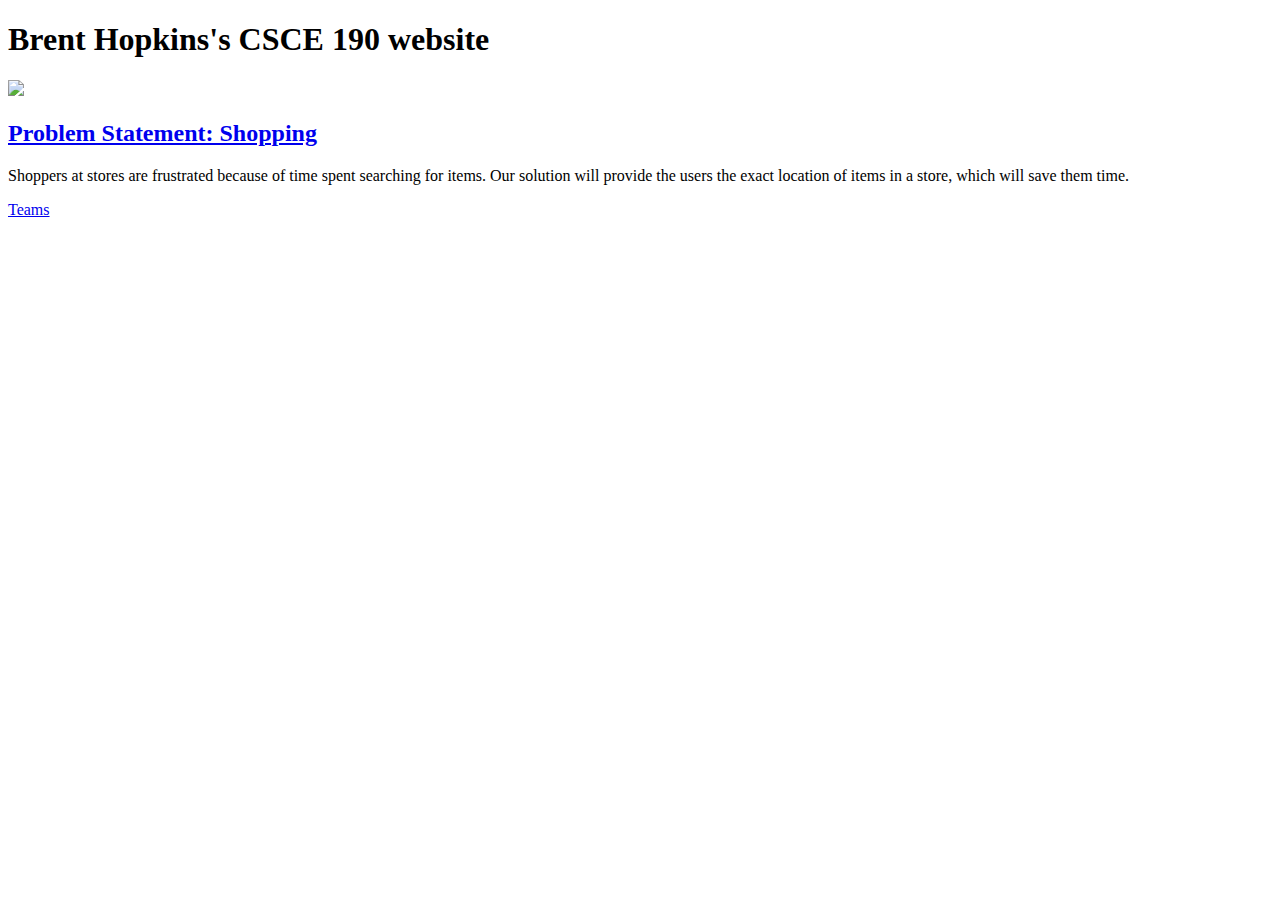
==== index.html @ b3923512 "Update index.html" ====
<!DOCTYPE html>
<html>
    <head>
        <title>
            Brent Hopkins 
        </title>
    </head>
    <body>
        <h1>Brent Hopkins's CSCE 190 website </h1>

        <section class = "assignment">
            <a href = "Files/CSCE190_Problem_Statement.pdf"><img src = "Images/Problem_Statement.PNG"></a>
            <section class = "assignment-details">
                <a href = "Files/CSCE190_Problem_Statement.pdf"><h2>Problem Statement: Shopping</h2></a>
                <p>
                    Shoppers at stores are frustrated because of time spent searching for items. Our solution will 
                    provide the users the exact location of items in a store, which will save them time.  
                </p>
                <a href="https://docs.google.com/spreadsheets/d/1dlmD2AGsU2QKK2Fu9AB7Hv_I6vjcn0D4-PguEnmNmrg/edit#gid=0">Teams</a>
            </section>
        </section>
    </body>
</html>
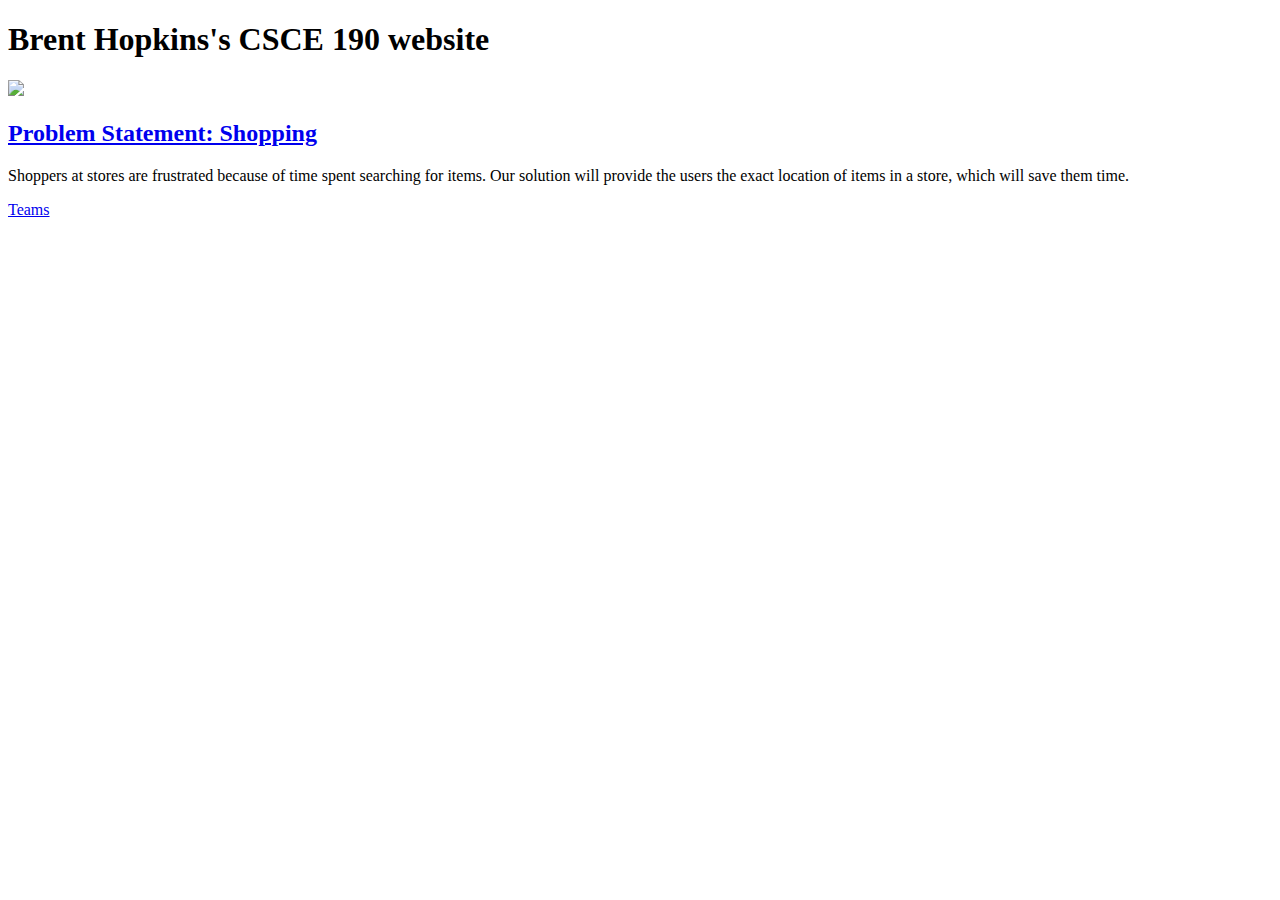
==== commit 0424e8b7: "added teams link" ====
--- a/index.html
+++ b/index.html
@@ -9,15 +9,15 @@
         <h1>Brent Hopkins's CSCE 190 website </h1>
 
         <section class = "assignment">
-            <a href = "Files/CSCE190_Problem_Statement.pdf"><img src = "Images/Problem_Statement.PNG"></a>
+            <a href = "Files/CSCE190_Problem_Statement.pdf"><img src = "images/Problem_Statement.PNG"></a>
             <section class = "assignment-details">
                 <a href = "Files/CSCE190_Problem_Statement.pdf"><h2>Problem Statement: Shopping</h2></a>
                 <p>
                     Shoppers at stores are frustrated because of time spent searching for items. Our solution will 
                     provide the users the exact location of items in a store, which will save them time.  
                 </p>
-                <a href="https://docs.google.com/spreadsheets/d/1dlmD2AGsU2QKK2Fu9AB7Hv_I6vjcn0D4-PguEnmNmrg/edit#gid=0">Teams</a>
+                <a href="https://dropbox.cse.sc.edu/mod/url/view.php?id=1239">Teams</a>
             </section>
         </section>
     </body>
-</html>
+</html>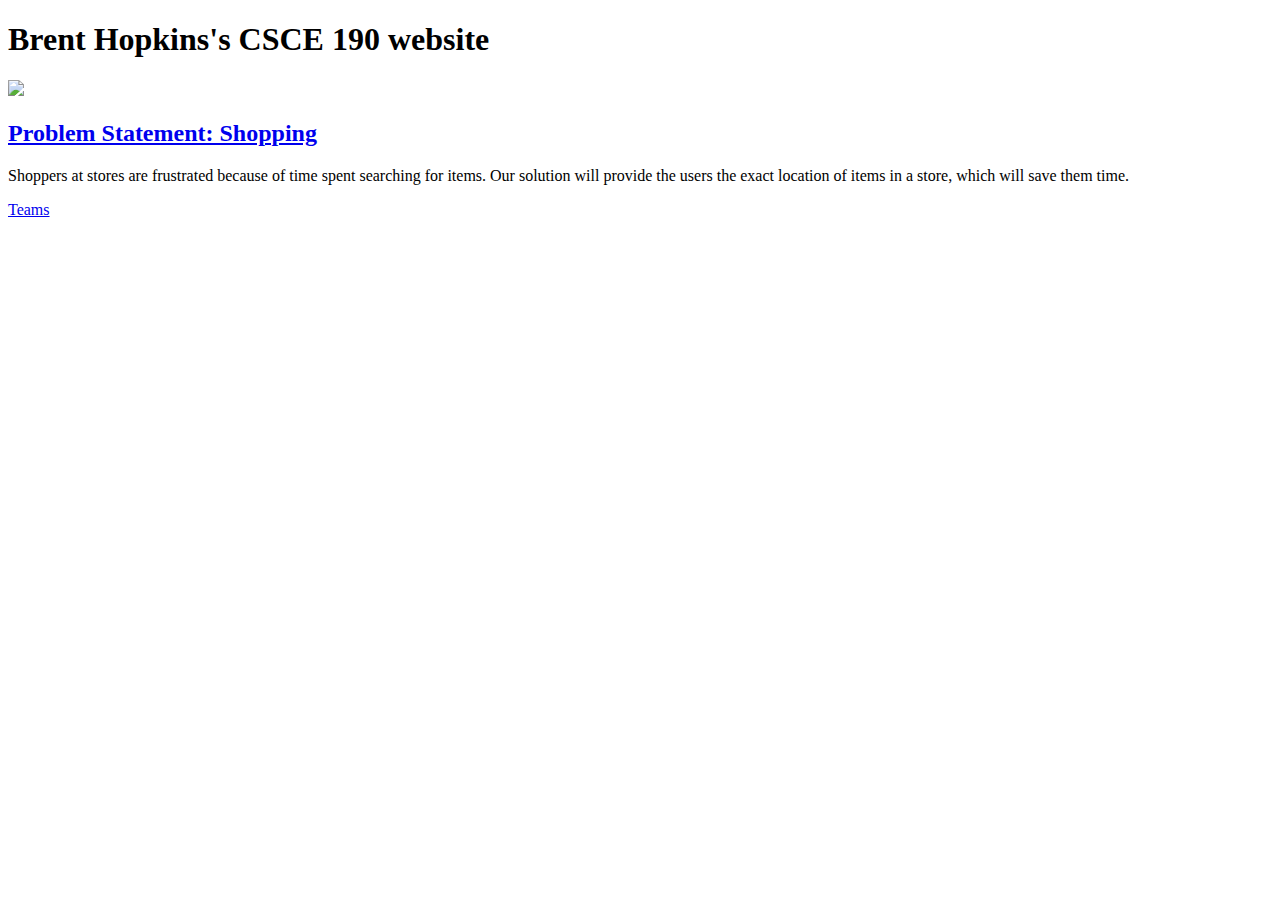
==== commit 9b3b505c: "Merge branch 'main' of https://github.com/BrentpHopkins/BrentpHopkins.github.io" ====
--- a/index.html
+++ b/index.html
@@ -9,7 +9,7 @@
         <h1>Brent Hopkins's CSCE 190 website </h1>
 
         <section class = "assignment">
-            <a href = "Files/CSCE190_Problem_Statement.pdf"><img src = "images/Problem_Statement.PNG"></a>
+            <a href = "Files/CSCE190_Problem_Statement.pdf"><img src = "Images/Problem_Statement.PNG"></a>
             <section class = "assignment-details">
                 <a href = "Files/CSCE190_Problem_Statement.pdf"><h2>Problem Statement: Shopping</h2></a>
                 <p>
@@ -20,4 +20,4 @@
             </section>
         </section>
     </body>
-</html>+</html>
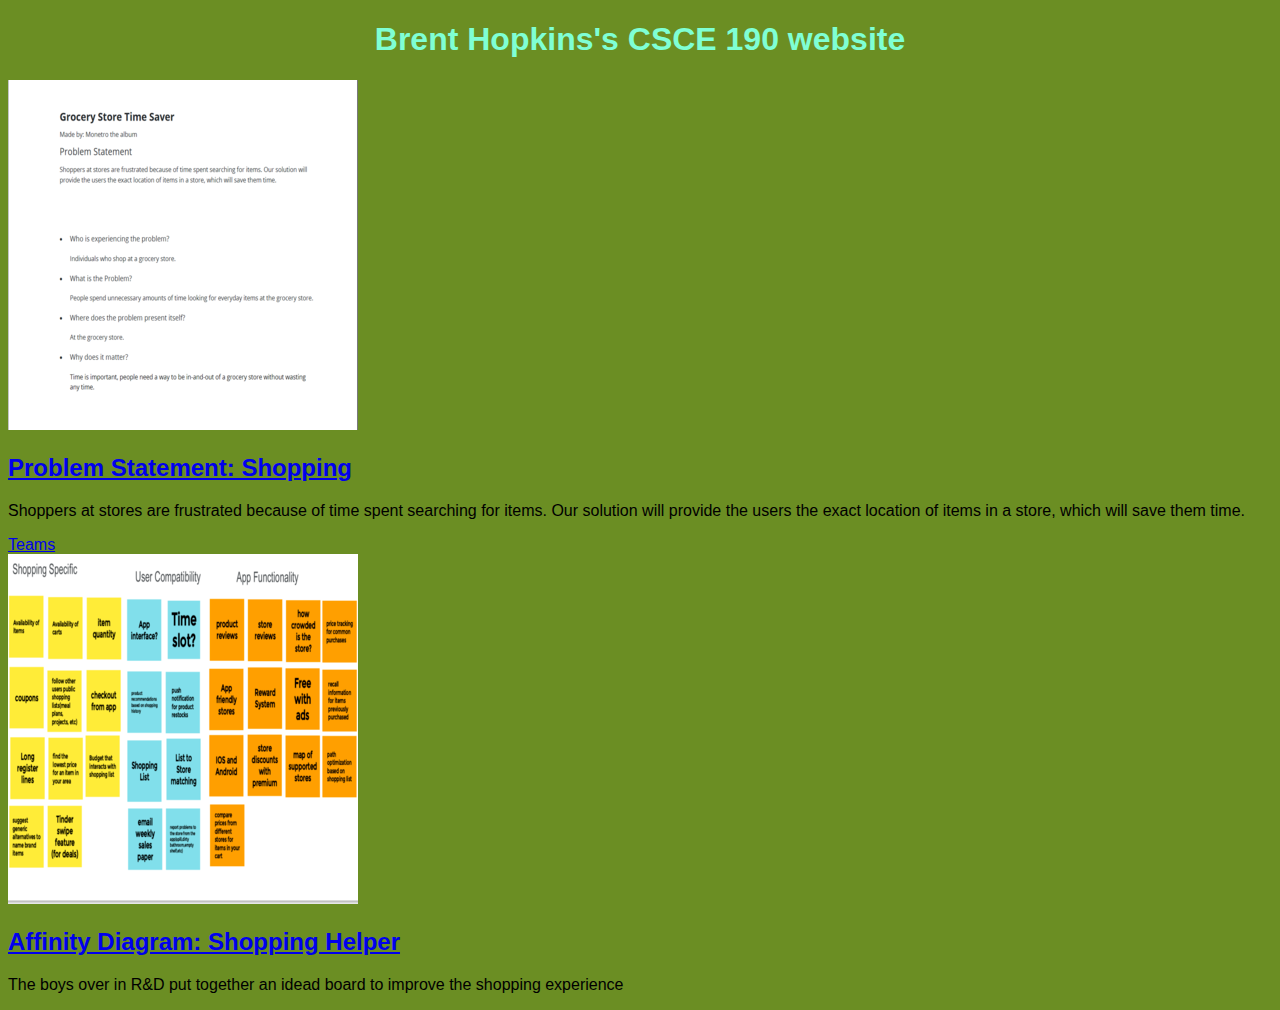
==== commit 06043c09: "added affinity diagram and styles sheet" ====
--- a/index.html
+++ b/index.html
@@ -1,13 +1,12 @@
 <!DOCTYPE html>
 <html>
     <head>
-        <title>
-            Brent Hopkins 
-        </title>
+        <title>Brent Hopkins </title>
+        <link rel = "stylesheet" href = "styles.css">
     </head>
     <body>
         <h1>Brent Hopkins's CSCE 190 website </h1>
-
+        <!--problem statement assignment-->
         <section class = "assignment">
             <a href = "Files/CSCE190_Problem_Statement.pdf"><img src = "Images/Problem_Statement.PNG"></a>
             <section class = "assignment-details">
@@ -16,8 +15,17 @@
                     Shoppers at stores are frustrated because of time spent searching for items. Our solution will 
                     provide the users the exact location of items in a store, which will save them time.  
                 </p>
-                <a href="https://dropbox.cse.sc.edu/mod/url/view.php?id=1239">Teams</a>
+                <a href="https://docs.google.com/spreadsheets/d/1dlmD2AGsU2QKK2Fu9AB7Hv_I6vjcn0D4-PguEnmNmrg/edit#gid=0">Teams</a>
             </section>
         </section>
+    <!--affinity diagram assignment-->
+        <section class = "assignment">
+            <a href = "Files/affinitydiagram.pdf"><img src = "Images/affinitydiagram.PNG"></a>
+            <section class = "assignment-details">
+                <a href = "Files/affinitydiagram.pdf"><h2>Affinity Diagram: Shopping Helper</h2></a>
+                <p>
+                     The boys over in R&D put together an idead board to improve the shopping experience  
+                </p>
+            </section>
     </body>
 </html>
--- a/styles.css
+++ b/styles.css
@@ -0,0 +1,9 @@
+body{
+    background:olivedrab;
+    font-family:Arial, Helvetica, sans-serif;
+}
+
+h1{
+    color:aquamarine;
+    text-align: center;
+}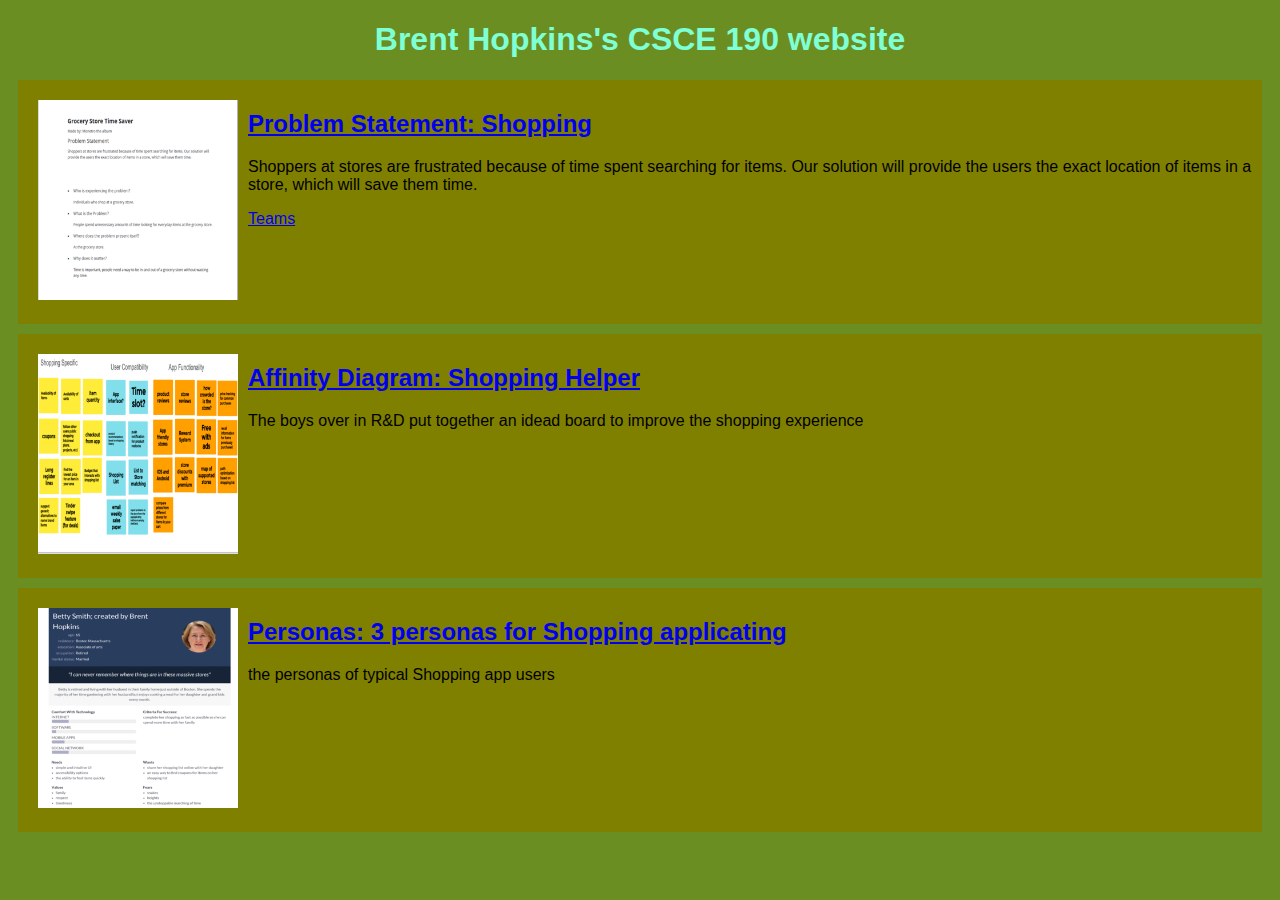
==== commit 611d92d4: "added personas" ====
--- a/index.html
+++ b/index.html
@@ -27,5 +27,17 @@
                      The boys over in R&D put together an idead board to improve the shopping experience  
                 </p>
             </section>
+        </section>
+        <section class = "assignment">
+            <a href = "Files/Personas.pdf"><img src = "Images/personna.png"></a>
+            <section class = "assignment-details">
+                <a href = "Files/Personas.pdf"><h2>Personas: 3 personas for Shopping applicating </h2></a>
+                <p>
+                       the personas of typical Shopping app users
+                </p>
+            </section>
+        </section>  
+           
+
     </body>
 </html>
--- a/styles.css
+++ b/styles.css
@@ -1,9 +1,20 @@
 body{
     background:olivedrab;
     font-family:Arial, Helvetica, sans-serif;
+}
+.assignment{
+   display: flex;
+   padding: 10px; 
+   background: olive;
+   margin: 10px;
+}
+.assignment img{
+    width: 200px;
+    padding: 10px;
 }
 
 h1{
     color:aquamarine;
     text-align: center;
-}+}
+
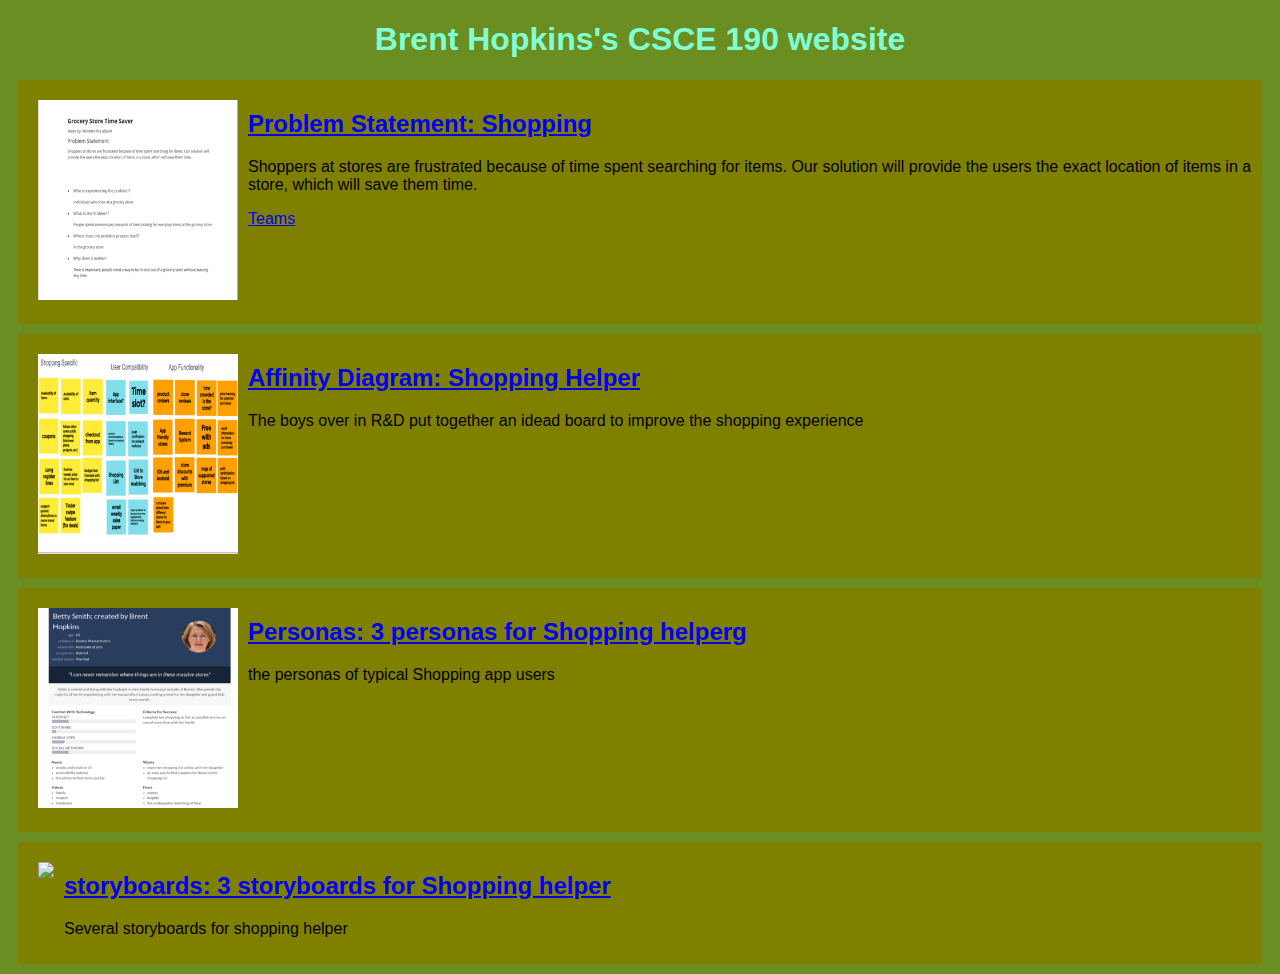
==== commit 4bb0a3e3: "typo fix" ====
--- a/index.html
+++ b/index.html
@@ -31,12 +31,21 @@
         <section class = "assignment">
             <a href = "Files/Personas.pdf"><img src = "Images/personna.png"></a>
             <section class = "assignment-details">
-                <a href = "Files/Personas.pdf"><h2>Personas: 3 personas for Shopping applicating </h2></a>
+                <a href = "Files/Personas.pdf"><h2>Personas: 3 personas for Shopping helperg </h2></a>
                 <p>
                        the personas of typical Shopping app users
                 </p>
             </section>
-        </section>  
+        </section>
+        <section class = "assignment">
+            <a href = "Files/storyboards.pdf"><img src = "Images/storyboard.png"></a>
+            <section class = "assignment-details">
+                <a href = "Files/storyboards.pdf"><h2>storyboards: 3 storyboards for Shopping helper </h2></a>
+                <p>
+                       Several storyboards for shopping helper
+                </p>
+            </section>
+        </section>   
            
 
     </body>
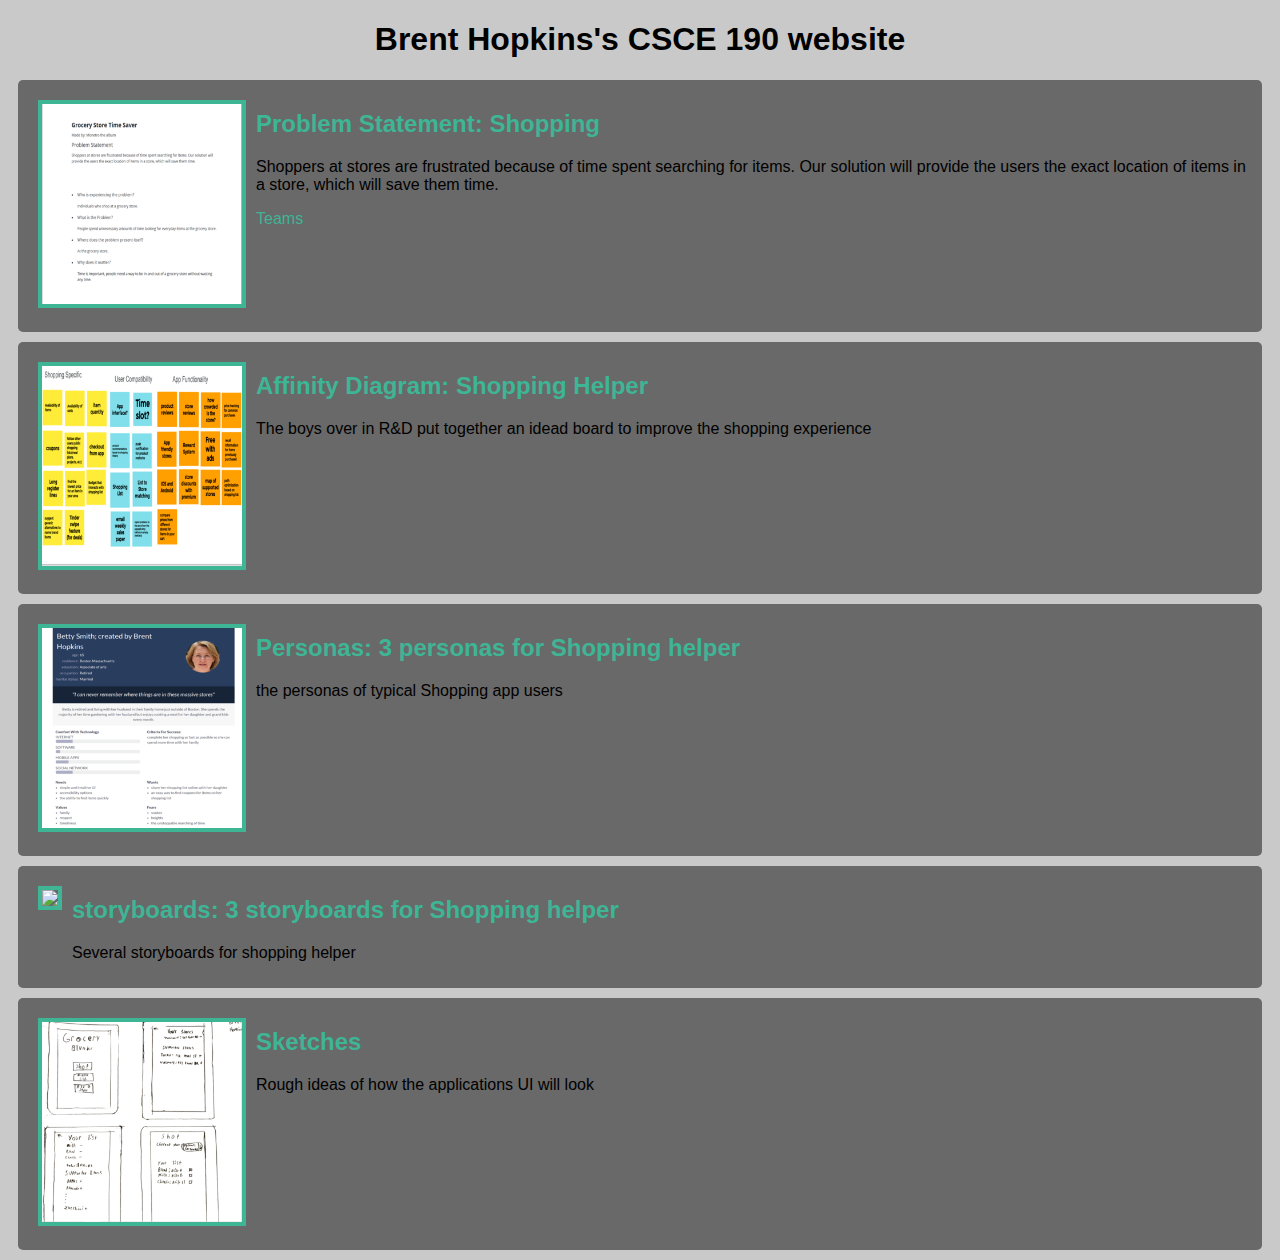
==== commit a2fa2a24: "added sketches" ====
--- a/index.html
+++ b/index.html
@@ -31,7 +31,7 @@
         <section class = "assignment">
             <a href = "Files/Personas.pdf"><img src = "Images/personna.png"></a>
             <section class = "assignment-details">
-                <a href = "Files/Personas.pdf"><h2>Personas: 3 personas for Shopping helperg </h2></a>
+                <a href = "Files/Personas.pdf"><h2>Personas: 3 personas for Shopping helper </h2></a>
                 <p>
                        the personas of typical Shopping app users
                 </p>
@@ -46,7 +46,15 @@
                 </p>
             </section>
         </section>   
-           
+        <section class = "assignment">
+            <a href = "Files/sketches.pdf"><img src = "Images/sketch.png"></a>
+            <section class = "assignment-details">
+                <a href = "Files/sketches.pdf"><h2>Sketches</h2></a>
+                <p>
+                     Rough ideas of how the applications UI will look  
+                </p>
+            </section>
+        </section>
 
     </body>
 </html>
--- a/styles.css
+++ b/styles.css
@@ -1,20 +1,34 @@
 body{
-    background:olivedrab;
+    background: #c9c9c9;
     font-family:Arial, Helvetica, sans-serif;
 }
 .assignment{
    display: flex;
    padding: 10px; 
-   background: olive;
+   background: #696969;
    margin: 10px;
+   border-radius: 5px;
 }
 .assignment img{
     width: 200px;
-    padding: 10px;
+    margin: 10px;
+    border: 4px solid #3eb595;
+}
+.assignment img:hover{
+    border: 4px solid aqua;
 }
 
 h1{
-    color:aquamarine;
+    color:black;
     text-align: center;
 }
 
+a{
+    text-decoration: none;
+    color: #3eb595;
+}
+
+a:hover{
+    color: aqua;
+}
+
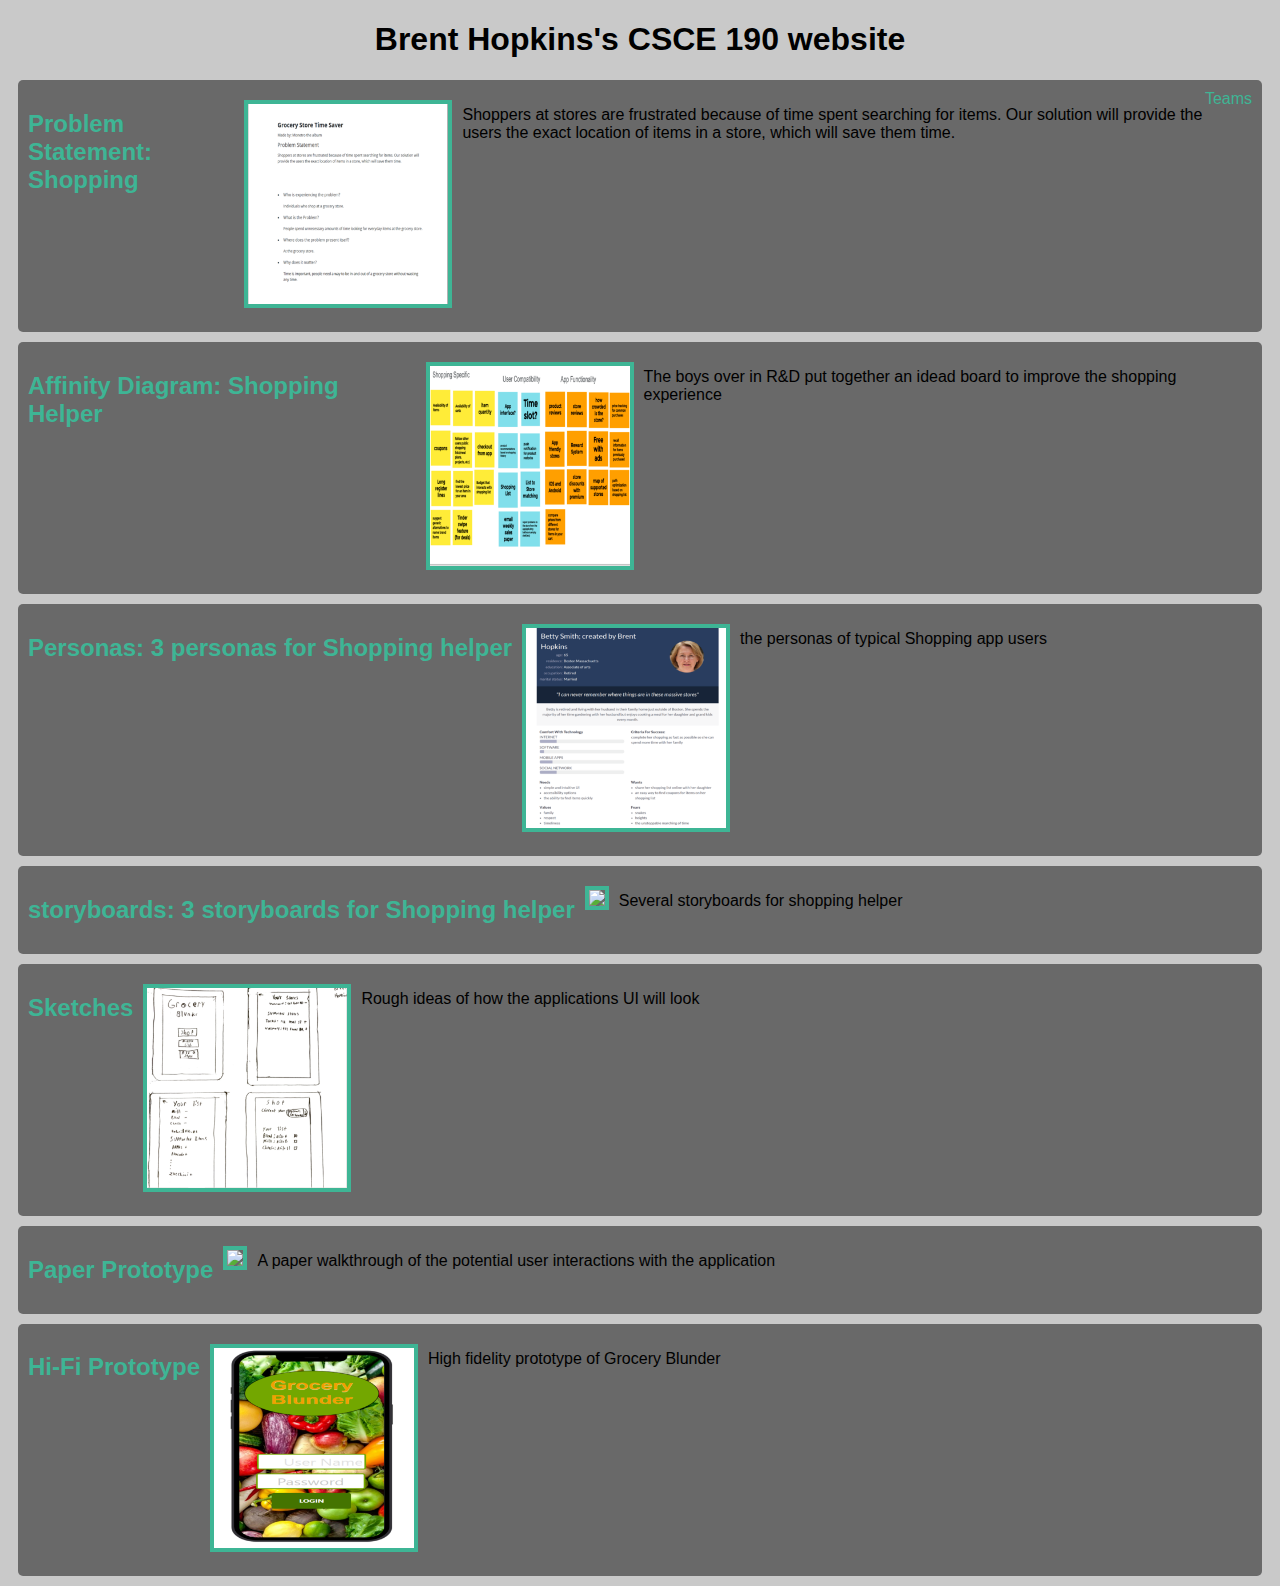
==== commit cdd2ab62: "added hi-fi prototype" ====
--- a/index.html
+++ b/index.html
@@ -7,54 +7,64 @@
     <body>
         <h1>Brent Hopkins's CSCE 190 website </h1>
         <!--problem statement assignment-->
-        <section class = "assignment">
-            <a href = "Files/CSCE190_Problem_Statement.pdf"><img src = "Images/Problem_Statement.PNG"></a>
-            <section class = "assignment-details">
+        <div class="assignments">
+            <section class = "assignment">
                 <a href = "Files/CSCE190_Problem_Statement.pdf"><h2>Problem Statement: Shopping</h2></a>
+                <a href = "Files/CSCE190_Problem_Statement.pdf"><img src = "Images/Problem_Statement.PNG"></a>
                 <p>
                     Shoppers at stores are frustrated because of time spent searching for items. Our solution will 
                     provide the users the exact location of items in a store, which will save them time.  
                 </p>
                 <a href="https://docs.google.com/spreadsheets/d/1dlmD2AGsU2QKK2Fu9AB7Hv_I6vjcn0D4-PguEnmNmrg/edit#gid=0">Teams</a>
             </section>
-        </section>
-    <!--affinity diagram assignment-->
-        <section class = "assignment">
-            <a href = "Files/affinitydiagram.pdf"><img src = "Images/affinitydiagram.PNG"></a>
-            <section class = "assignment-details">
+            <!--affinity diagram assignment-->
+            <section class = "assignment">
                 <a href = "Files/affinitydiagram.pdf"><h2>Affinity Diagram: Shopping Helper</h2></a>
+                <a href = "Files/affinitydiagram.pdf"><img src = "Images/affinitydiagram.PNG"></a>
                 <p>
-                     The boys over in R&D put together an idead board to improve the shopping experience  
+                    The boys over in R&D put together an idead board to improve the shopping experience  
+                </p>  
+            </section>
+            <!--personas assignment-->
+            <section class = "assignment">
+                <a href = "Files/Personas.pdf"><h2>Personas: 3 personas for Shopping helper </h2></a>
+                <a href = "Files/Personas.pdf"><img src = "Images/personna.png"></a>
+                <p>
+                    the personas of typical Shopping app users
                 </p>
             </section>
-        </section>
-        <section class = "assignment">
-            <a href = "Files/Personas.pdf"><img src = "Images/personna.png"></a>
-            <section class = "assignment-details">
-                <a href = "Files/Personas.pdf"><h2>Personas: 3 personas for Shopping helper </h2></a>
+             <!--storyboard assignment-->
+            <section class = "assignment">
+                <a href = "Files/storyboards.pdf"><h2>storyboards: 3 storyboards for Shopping helper </h2></a>
+                <a href = "Files/storyboards.pdf"><img src = "Images/storyboard.png"></a>
                 <p>
-                       the personas of typical Shopping app users
+                    Several storyboards for shopping helper
+                </p>
+            </section>   
+             <!--sketch assignment-->
+            <section class = "assignment">
+                <a href = "Files/sketches.pdf"><h2>Sketches</h2></a>
+                <a href = "Files/sketches.pdf"><img src = "Images/sketch.png"></a>
+                <p>
+                    Rough ideas of how the applications UI will look  
                 </p>
             </section>
-        </section>
-        <section class = "assignment">
-            <a href = "Files/storyboards.pdf"><img src = "Images/storyboard.png"></a>
-            <section class = "assignment-details">
-                <a href = "Files/storyboards.pdf"><h2>storyboards: 3 storyboards for Shopping helper </h2></a>
+            <!--paper prototype assignment-->
+            <section class = "assignment">
+                <a href = "https://youtu.be/APlNhDMtNpg"><h2>Paper Prototype</h2></a>
+                <a href = "https://youtu.be/APlNhDMtNpg"><img src = "Images/paperprototype.jpg"></a>
                 <p>
-                       Several storyboards for shopping helper
+                    A paper walkthrough of the potential user interactions with the application 
                 </p>
             </section>
-        </section>   
-        <section class = "assignment">
-            <a href = "Files/sketches.pdf"><img src = "Images/sketch.png"></a>
-            <section class = "assignment-details">
-                <a href = "Files/sketches.pdf"><h2>Sketches</h2></a>
+            <!--High-fi prototype assignment-->
+            <section class = "assignment">
+                <a href = "Files/Grocery Blunder-html/preview.html"><h2>Hi-Fi Prototype</h2></a>
+                <a href = "Files/Grocery Blunder-html/preview.html"><img src = "Images/highresPrototype_350x350.png"></a>
                 <p>
-                     Rough ideas of how the applications UI will look  
+                    High fidelity prototype of Grocery Blunder
                 </p>
             </section>
-        </section>
-
+        </div>
     </body>
 </html>
